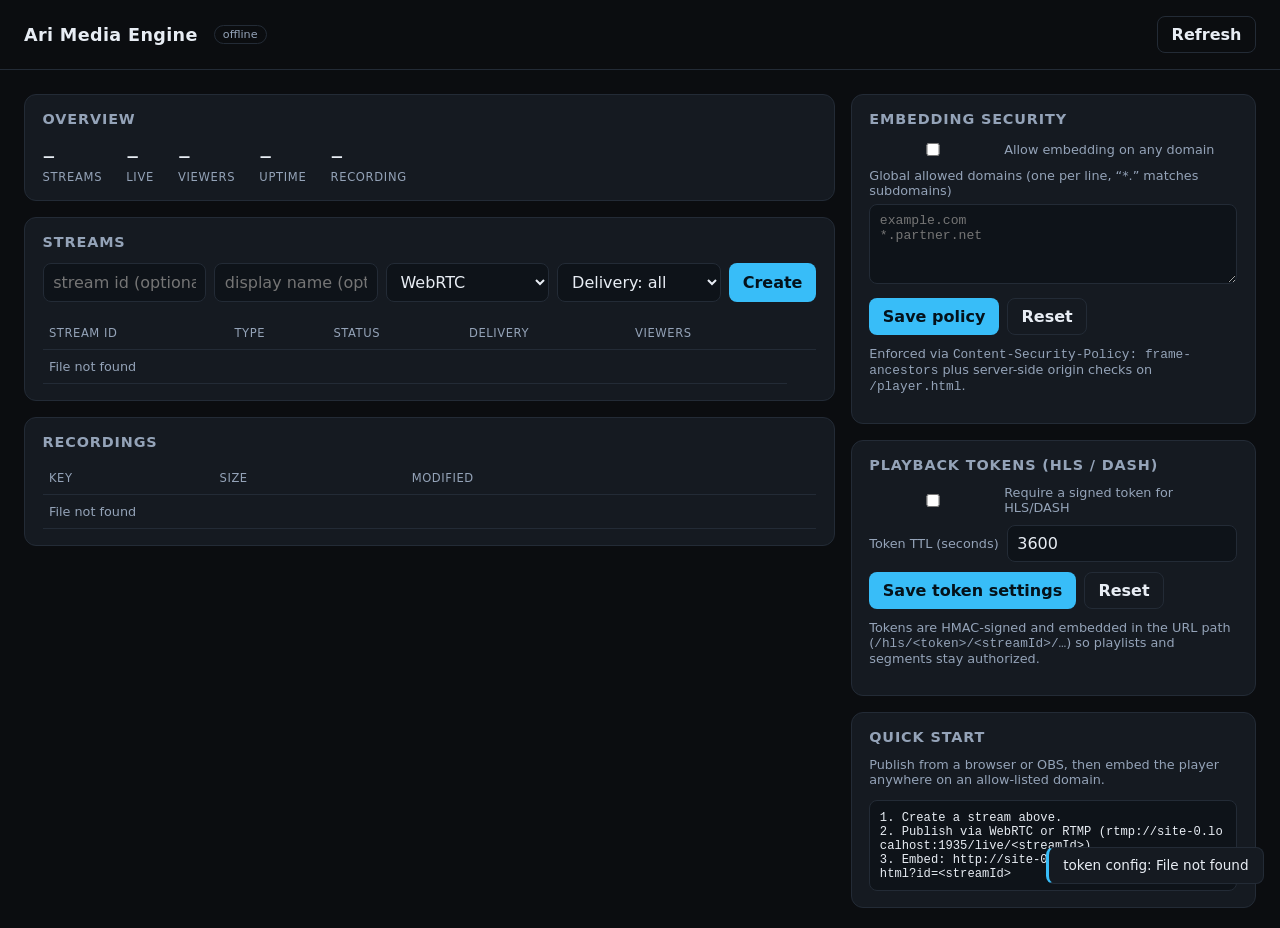
==== web/dashboard/index.html @ 3da6498e "Add stream recording with local and S3 storage internal/storage abstracts blob storage (local disk o" ====
<!doctype html>
<html lang="en">
<head>
  <meta charset="utf-8">
  <meta name="viewport" content="width=device-width, initial-scale=1">
  <title>Ari Media Engine · Console</title>
  <style>
    :root { --bg:#0b0d10; --panel:#151a21; --line:#232b36; --fg:#e8edf4; --muted:#94a3b8; --accent:#38bdf8; --ok:#22c55e; --warn:#f59e0b; --err:#ef4444; }
    * { box-sizing: border-box; }
    body { margin:0; font-family:system-ui,-apple-system,"Segoe UI",Roboto,sans-serif; background:var(--bg); color:var(--fg); }
    header { display:flex; align-items:center; gap:1rem; padding:1rem 1.5rem; border-bottom:1px solid var(--line); }
    header h1 { font-size:1.1rem; margin:0; letter-spacing:.02em; }
    header .badge { font-size:.7rem; color:var(--muted); border:1px solid var(--line); padding:.15rem .5rem; border-radius:999px; }
    main { display:grid; grid-template-columns: 2fr 1fr; gap:1rem; padding:1.5rem; }
    @media (max-width: 900px) { main { grid-template-columns: 1fr; } }
    .panel { background:var(--panel); border:1px solid var(--line); border-radius:.75rem; padding:1rem 1.1rem; }
    .panel h2 { font-size:.9rem; margin:0 0 .8rem; color:var(--muted); text-transform:uppercase; letter-spacing:.06em; }
    .stats { display:flex; gap:1.5rem; flex-wrap:wrap; }
    .stat .num { font-size:1.6rem; font-variant-numeric:tabular-nums; }
    .stat .label { font-size:.72rem; color:var(--muted); text-transform:uppercase; letter-spacing:.06em; }
    form { display:flex; gap:.5rem; flex-wrap:wrap; margin-bottom:1rem; }
    input, select, textarea { background:#0e1319; border:1px solid var(--line); color:var(--fg); border-radius:.5rem; padding:.5rem .6rem; font:inherit; }
    input, select { flex:1; min-width:120px; }
    textarea { width:100%; min-height:80px; resize:vertical; font-family:ui-monospace,SFMono-Regular,Menlo,monospace; font-size:.82rem; }
    button { background:var(--accent); color:#04121b; border:none; border-radius:.5rem; padding:.5rem .85rem; font:inherit; font-weight:600; cursor:pointer; }
    button.ghost { background:transparent; color:var(--fg); border:1px solid var(--line); }
    button.danger { background:transparent; color:var(--err); border:1px solid var(--err); }
    table { width:100%; border-collapse:collapse; font-size:.86rem; }
    th, td { text-align:left; padding:.55rem .4rem; border-bottom:1px solid var(--line); }
    th { color:var(--muted); font-weight:500; font-size:.72rem; text-transform:uppercase; letter-spacing:.05em; }
    .pill { display:inline-flex; align-items:center; gap:.35rem; font-size:.75rem; }
    .pill::before { content:""; width:.5rem; height:.5rem; border-radius:50%; background:var(--muted); }
    .pill.live::before { background:var(--ok); }
    .pill.ended::before { background:var(--muted); }
    .pill.created::before { background:var(--warn); }
    .row-actions { display:flex; gap:.4rem; flex-wrap:wrap; }
    .row-actions button { padding:.3rem .55rem; font-size:.78rem; }
    .snippet { margin-top:.5rem; background:#0e1319; border:1px solid var(--line); border-radius:.5rem; padding:.6rem; font-family:ui-monospace,Menlo,monospace; font-size:.76rem; white-space:pre-wrap; word-break:break-all; }
    .muted { color:var(--muted); font-size:.8rem; }
    .toast { position:fixed; bottom:1rem; right:1rem; background:var(--panel); border:1px solid var(--line); border-left:3px solid var(--accent); padding:.6rem .9rem; border-radius:.5rem; font-size:.85rem; opacity:0; transition:opacity .2s; }
    .toast.show { opacity:1; }
  </style>
</head>
<body>
  <header>
    <h1>Ari Media Engine</h1>
    <span class="badge" id="health">checking…</span>
    <span style="flex:1"></span>
    <button class="ghost" onclick="loadAll()">Refresh</button>
  </header>

  <main>
    <section style="display:flex; flex-direction:column; gap:1rem;">
      <div class="panel">
        <h2>Overview</h2>
        <div class="stats">
          <div class="stat"><div class="num" id="s-total">–</div><div class="label">Streams</div></div>
          <div class="stat"><div class="num" id="s-live">–</div><div class="label">Live</div></div>
          <div class="stat"><div class="num" id="s-viewers">–</div><div class="label">Viewers</div></div>
          <div class="stat"><div class="num" id="s-uptime">–</div><div class="label">Uptime</div></div>
          <div class="stat"><div class="num" id="s-recording">–</div><div class="label">Recording</div></div>
        </div>
      </div>

      <div class="panel">
        <h2>Streams</h2>
        <form id="create-form">
          <input id="c-id" placeholder="stream id (optional)" autocomplete="off">
          <input id="c-name" placeholder="display name (optional)" autocomplete="off">
          <select id="c-type">
            <option value="webrtc">WebRTC</option>
            <option value="rtmp">RTMP</option>
            <option value="srt">SRT</option>
            <option value="rtsp">RTSP</option>
          </select>
          <select id="c-delivery">
            <option value="all">Delivery: all</option>
            <option value="webrtc">Delivery: WebRTC only</option>
            <option value="hls">Delivery: HLS only</option>
            <option value="dash">Delivery: DASH only</option>
          </select>
          <button type="submit">Create</button>
        </form>
        <table>
          <thead>
            <tr><th>Stream ID</th><th>Type</th><th>Status</th><th>Delivery</th><th>Viewers</th><th></th></tr>
          </thead>
          <tbody id="stream-rows"><tr><td colspan="6" class="muted">Loading…</td></tr></tbody>
        </table>
      </div>

      <div class="panel">
        <h2>Recordings</h2>
        <table>
          <thead>
            <tr><th>Key</th><th>Size</th><th>Modified</th><th></th></tr>
          </thead>
          <tbody id="recording-rows"><tr><td colspan="4" class="muted">Loading…</td></tr></tbody>
        </table>
      </div>
    </section>

    <aside style="display:flex; flex-direction:column; gap:1rem;">
      <div class="panel">
        <h2>Embedding security</h2>
        <label class="muted" style="display:flex; align-items:center; gap:.5rem; margin-bottom:.6rem;">
          <input type="checkbox" id="allow-all" style="flex:0"> Allow embedding on any domain
        </label>
        <div class="muted" style="margin-bottom:.35rem;">Global allowed domains (one per line, “*.” matches subdomains)</div>
        <textarea id="domains" placeholder="example.com&#10;*.partner.net"></textarea>
        <div style="margin-top:.6rem; display:flex; gap:.5rem;">
          <button onclick="saveDomains()">Save policy</button>
          <button class="ghost" onclick="loadDomains()">Reset</button>
        </div>
        <p class="muted" style="margin-top:.7rem;">Enforced via <code>Content-Security-Policy: frame-ancestors</code> plus server-side origin checks on <code>/player.html</code>.</p>
      </div>

      <div class="panel">
        <h2>Playback tokens (HLS / DASH)</h2>
        <label class="muted" style="display:flex; align-items:center; gap:.5rem; margin-bottom:.6rem;">
          <input type="checkbox" id="token-enabled" style="flex:0"> Require a signed token for HLS/DASH
        </label>
        <div style="display:flex; gap:.5rem; align-items:center; margin-bottom:.6rem;">
          <span class="muted">Token TTL (seconds)</span>
          <input type="number" id="token-ttl" min="30" step="30" value="3600" style="flex:1">
        </div>
        <div style="display:flex; gap:.5rem;">
          <button onclick="saveTokenConfig()">Save token settings</button>
          <button class="ghost" onclick="loadTokenConfig()">Reset</button>
        </div>
        <p class="muted" style="margin-top:.7rem;">Tokens are HMAC-signed and embedded in the URL path
          (<code>/hls/&lt;token&gt;/&lt;streamId&gt;/…</code>) so playlists and segments stay authorized.</p>
      </div>

      <div class="panel">
        <h2>Quick start</h2>
        <p class="muted">Publish from a browser or OBS, then embed the player anywhere on an allow-listed domain.</p>
        <div class="snippet" id="quickstart">Loading…</div>
      </div>
    </aside>
  </main>

  <div class="toast" id="toast"></div>

  <script>
    const $ = (id) => document.getElementById(id);
    let base = location.origin;

    function toast(msg) {
      const t = $("toast");
      t.textContent = msg;
      t.classList.add("show");
      setTimeout(() => t.classList.remove("show"), 2200);
    }

    async function api(path, opts) {
      const res = await fetch(path, Object.assign({ headers: { "Content-Type": "application/json" } }, opts));
      if (res.status === 204) return null;
      const text = await res.text();
      let body = null;
      try { body = text ? JSON.parse(text) : null; } catch (e) { body = text; }
      if (!res.ok) throw new Error((body && body.message) || res.statusText);
      return body;
    }

    function fmtUptime(sec) {
      sec = Math.max(0, sec | 0);
      const h = Math.floor(sec / 3600), m = Math.floor((sec % 3600) / 60), s = sec % 60;
      return (h ? h + "h " : "") + (m ? m + "m " : "") + s + "s";
    }

    async function loadHealth() {
      try {
        const h = await api("/healthz");
        $("health").textContent = h.status === "ok" ? "online" : "unknown";
      } catch (e) { $("health").textContent = "offline"; }
    }

    async function loadStats() {
      try {
        const s = await api("/api/v1/stats");
        $("s-total").textContent = s.streamsTotal;
        $("s-live").textContent = s.streamsLive;
        $("s-viewers").textContent = s.viewers;
        $("s-uptime").textContent = fmtUptime(s.uptimeSeconds);
        $("s-recording").textContent = s.recording || 0;
      } catch (e) { toast("stats: " + e.message); }
    }

    async function loadStreams() {
      const tbody = $("stream-rows");
      try {
        const data = await api("/api/v1/streams");
        if (!data.streams.length) { tbody.innerHTML = '<tr><td colspan="6" class="muted">No streams yet.</td></tr>'; return; }
        tbody.innerHTML = "";
        for (const s of data.streams) {
          const tr = document.createElement("tr");
          tr.innerHTML =
            '<td><code>' + escapeHtml(s.streamId) + '</code></td>' +
            '<td>' + escapeHtml(s.type) + '</td>' +
            '<td><span class="pill ' + s.status + '">' + s.status + '</span></td>' +
            '<td>' + deliverySelect(s.id, s.delivery || "all") + '</td>' +
            '<td>' + (s.viewerCount || 0) + '</td>' +
            '<td><div class="row-actions">' +
              '<button class="ghost" data-open="' + escapeHtml(s.streamId) + '">Player</button>' +
              '<button class="ghost" data-token="' + escapeHtml(s.id) + '">Token</button>' +
              '<button class="ghost" data-embed="' + escapeHtml(s.streamId) + '">Embed</button>' +
              '<button class="danger" data-del="' + escapeHtml(s.id) + '">Delete</button>' +
            '</div></td>';
          tbody.appendChild(tr);
        }
        tbody.querySelectorAll("[data-open]").forEach(b => b.onclick = () => openPlayer(b.dataset.open));
        tbody.querySelectorAll("[data-token]").forEach(b => b.onclick = () => showToken(b.dataset.token));
        tbody.querySelectorAll("[data-embed]").forEach(b => b.onclick = () => showEmbed(b.dataset.embed));
        tbody.querySelectorAll("[data-del]").forEach(b => b.onclick = () => deleteStream(b.dataset.del));
        tbody.querySelectorAll("[data-delivery]").forEach(sel => sel.onchange = () => setDelivery(sel.dataset.delivery, sel.value));
      } catch (e) { tbody.innerHTML = '<tr><td colspan="5" class="muted">' + escapeHtml(e.message) + '</td></tr>'; }
    }

    function openPlayer(streamId) {
      window.open("/player.html?id=" + encodeURIComponent(streamId), "_blank");
    }

    function embedCode(streamId) {
      return '<iframe src="' + base + '/player.html?id=' + streamId +
        '" width="960" height="540" frameborder="0" allow="autoplay"></iframe>';
    }

    function showEmbed(streamId) {
      $("quickstart").textContent = embedCode(streamId);
      navigator.clipboard && navigator.clipboard.writeText(embedCode(streamId)).then(
        () => toast("Embed code copied"),
        () => toast("Embed code ready below")
      );
    }

    async function createStream(ev) {
      ev.preventDefault();
      try {
        const body = { streamId: $("c-id").value.trim(), name: $("c-name").value.trim(), type: $("c-type").value, delivery: $("c-delivery").value };
        await api("/api/v1/streams", { method: "POST", body: JSON.stringify(body) });
        $("c-id").value = ""; $("c-name").value = "";
        toast("Stream created");
        loadAll();
      } catch (e) { toast("create: " + e.message); }
    }

    async function deleteStream(id) {
      if (!confirm("Delete this stream?")) return;
      try { await api("/api/v1/streams/" + encodeURIComponent(id), { method: "DELETE" }); toast("Deleted"); loadAll(); }
      catch (e) { toast("delete: " + e.message); }
    }

    async function loadDomains() {
      try {
        const d = await api("/api/v1/security/domains");
        $("allow-all").checked = !!d.allowAll;
        $("domains").value = (d.allowedDomains || []).join("\n");
      } catch (e) { toast("security: " + e.message); }
    }

    async function saveDomains() {
      try {
        const list = $("domains").value.split("\n").map(s => s.trim()).filter(Boolean);
        await api("/api/v1/security/domains", {
          method: "PUT",
          body: JSON.stringify({ allowedDomains: list, allowAll: $("allow-all").checked })
        });
        toast("Policy saved");
        loadDomains();
      } catch (e) { toast("save: " + e.message); }
    }

    function escapeHtml(s) {
      return String(s).replace(/[&<>"']/g, c => ({ "&": "&amp;", "<": "&lt;", ">": "&gt;", '"': "&quot;", "'": "&#39;" }[c]));
    }

    function deliverySelect(id, mode) {
      const opts = ["all", "webrtc", "hls", "dash"];
      let html = '<select data-delivery="' + escapeHtml(id) + '" style="flex:0; min-width:96px">';
      for (const o of opts) {
        html += '<option value="' + o + '"' + (o === mode ? " selected" : "") + '>' + o + '</option>';
      }
      return html + "</select>";
    }

    async function setDelivery(id, mode) {
      try {
        await api("/api/v1/streams/" + encodeURIComponent(id) + "/delivery", {
          method: "PUT", body: JSON.stringify({ delivery: mode })
        });
        toast("Delivery set to " + mode);
      } catch (e) { toast("delivery: " + e.message); }
    }

    async function showToken(id) {
      try {
        const d = await api("/api/v1/streams/" + encodeURIComponent(id) + "/token", { method: "POST" });
        const lines = ["stream: " + d.streamId + "   delivery: " + d.delivery];
        if (d.tokenEnabled) { lines.push("token: " + d.token); } else { lines.push("tokenization is off"); }
        if (d.hlsUrl) { lines.push("HLS:  " + base + d.hlsUrl); }
        if (d.dashUrl) { lines.push("DASH: " + base + d.dashUrl); }
        $("quickstart").textContent = lines.join("\n");
        toast("Tokenized URL ready below");
      } catch (e) { toast("token: " + e.message); }
    }

    async function loadTokenConfig() {
      try {
        const t = await api("/api/v1/security/token");
        $("token-enabled").checked = !!t.enabled;
        if (t.ttlSeconds) { $("token-ttl").value = t.ttlSeconds; }
      } catch (e) { toast("token config: " + e.message); }
    }

    async function saveTokenConfig() {
      try {
        await api("/api/v1/security/token", {
          method: "PUT",
          body: JSON.stringify({
            enabled: $("token-enabled").checked,
            ttlSeconds: parseInt($("token-ttl").value, 10) || 3600
          })
        });
        toast("Token settings saved");
        loadTokenConfig();
      } catch (e) { toast("save token: " + e.message); }
    }

    function fmtBytes(n) {
      n = n || 0;
      const u = ["B", "KB", "MB", "GB"];
      let i = 0;
      while (n >= 1024 && i < u.length - 1) { n /= 1024; i++; }
      return n.toFixed(i === 0 ? 0 : 1) + " " + u[i];
    }

    async function loadRecordings() {
      const tbody = $("recording-rows");
      try {
        const data = await api("/api/v1/recordings");
        if (!data.enabled) { tbody.innerHTML = '<tr><td colspan="4" class="muted">Recording storage disabled.</td></tr>'; return; }
        if (!data.recordings.length) { tbody.innerHTML = '<tr><td colspan="4" class="muted">No recordings yet.</td></tr>'; return; }
        tbody.innerHTML = "";
        for (const r of data.recordings) {
          const tr = document.createElement("tr");
          const link = r.url ? '<a href="' + escapeHtml(r.url) + '" target="_blank" rel="noopener">open</a>' : "";
          tr.innerHTML =
            '<td><code>' + escapeHtml(r.key) + '</code></td>' +
            '<td>' + fmtBytes(r.size) + '</td>' +
            '<td>' + escapeHtml((r.modifiedAt || "").replace("T", " ").slice(0, 19)) + '</td>' +
            '<td><div class="row-actions">' + link +
              '<button class="danger" data-delrec="' + escapeHtml(r.key) + '">Delete</button></div></td>';
          tbody.appendChild(tr);
        }
        tbody.querySelectorAll("[data-delrec]").forEach(b => b.onclick = () => deleteRecording(b.dataset.delrec));
      } catch (e) {
        tbody.innerHTML = '<tr><td colspan="4" class="muted">' + escapeHtml(e.message) + '</td></tr>';
      }
    }

    async function deleteRecording(key) {
      if (!confirm("Delete recording " + key + "?")) return;
      try {
        await api("/api/v1/recordings/" + key.split("/").map(encodeURIComponent).join("/"), { method: "DELETE" });
        toast("Recording deleted");
        loadRecordings();
      } catch (e) { toast("delete: " + e.message); }
    }

    function loadAll() { loadHealth(); loadStats(); loadStreams(); loadRecordings(); loadDomains(); loadTokenConfig(); }

    $("create-form").addEventListener("submit", createStream);
    $("quickstart").textContent =
      '1. Create a stream above.\n' +
      '2. Publish via WebRTC or RTMP (rtmp://' + location.hostname + ':1935/live/<streamId>).\n' +
      '3. Embed: ' + base + '/player.html?id=<streamId>';

    loadAll();
    setInterval(() => { loadStats(); loadStreams(); }, 5000);
  </script>
</body>
</html>
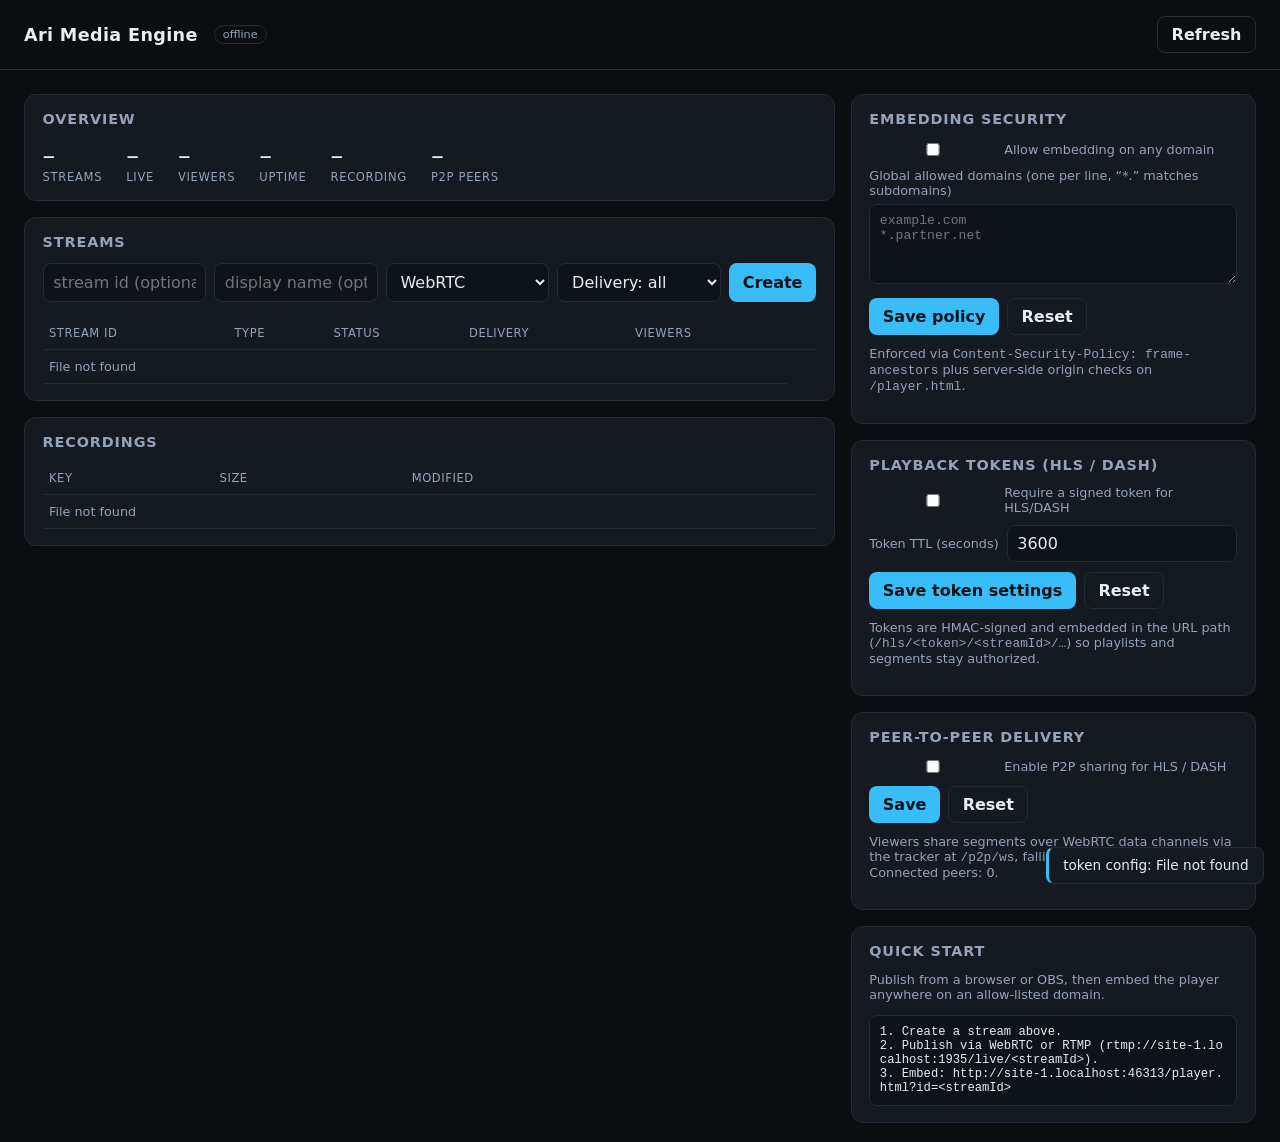
==== commit 12f7b766: "Add peer-assisted (P2P) delivery for HLS and DASH internal/p2p is a tracker that groups viewers of a" ====
--- a/web/dashboard/index.html
+++ b/web/dashboard/index.html
@@ -59,6 +59,7 @@
           <div class="stat"><div class="num" id="s-viewers">–</div><div class="label">Viewers</div></div>
           <div class="stat"><div class="num" id="s-uptime">–</div><div class="label">Uptime</div></div>
           <div class="stat"><div class="num" id="s-recording">–</div><div class="label">Recording</div></div>
+          <div class="stat"><div class="num" id="s-p2ppeers">–</div><div class="label">P2P peers</div></div>
         </div>
       </div>
 
@@ -133,6 +134,20 @@
       </div>
 
       <div class="panel">
+        <h2>Peer-to-peer delivery</h2>
+        <label class="muted" style="display:flex; align-items:center; gap:.5rem; margin-bottom:.6rem;">
+          <input type="checkbox" id="p2p-enabled" style="flex:0"> Enable P2P sharing for HLS / DASH
+        </label>
+        <div style="display:flex; gap:.5rem;">
+          <button onclick="saveP2P()">Save</button>
+          <button class="ghost" onclick="loadP2P()">Reset</button>
+        </div>
+        <p class="muted" style="margin-top:.7rem;">Viewers share segments over WebRTC data channels via the
+          tracker at <code>/p2p/ws</code>, falling back to the origin. Connected peers:
+          <span id="p2p-count">0</span>.</p>
+      </div>
+
+      <div class="panel">
         <h2>Quick start</h2>
         <p class="muted">Publish from a browser or OBS, then embed the player anywhere on an allow-listed domain.</p>
         <div class="snippet" id="quickstart">Loading…</div>
@@ -184,6 +199,7 @@
         $("s-viewers").textContent = s.viewers;
         $("s-uptime").textContent = fmtUptime(s.uptimeSeconds);
         $("s-recording").textContent = s.recording || 0;
+        $("s-p2ppeers").textContent = s.p2pPeers || 0;
       } catch (e) { toast("stats: " + e.message); }
     }
 
@@ -368,7 +384,23 @@
       } catch (e) { toast("delete: " + e.message); }
     }
 
-    function loadAll() { loadHealth(); loadStats(); loadStreams(); loadRecordings(); loadDomains(); loadTokenConfig(); }
+    async function loadP2P() {
+      try {
+        const p = await api("/api/v1/p2p");
+        $("p2p-enabled").checked = !!p.enabled;
+        $("p2p-count").textContent = p.peers || 0;
+      } catch (e) { toast("p2p: " + e.message); }
+    }
+
+    async function saveP2P() {
+      try {
+        await api("/api/v1/p2p", { method: "PUT", body: JSON.stringify({ enabled: $("p2p-enabled").checked }) });
+        toast("P2P settings saved");
+        loadP2P();
+      } catch (e) { toast("p2p: " + e.message); }
+    }
+
+    function loadAll() { loadHealth(); loadStats(); loadStreams(); loadRecordings(); loadDomains(); loadTokenConfig(); loadP2P(); }
 
     $("create-form").addEventListener("submit", createStream);
     $("quickstart").textContent =
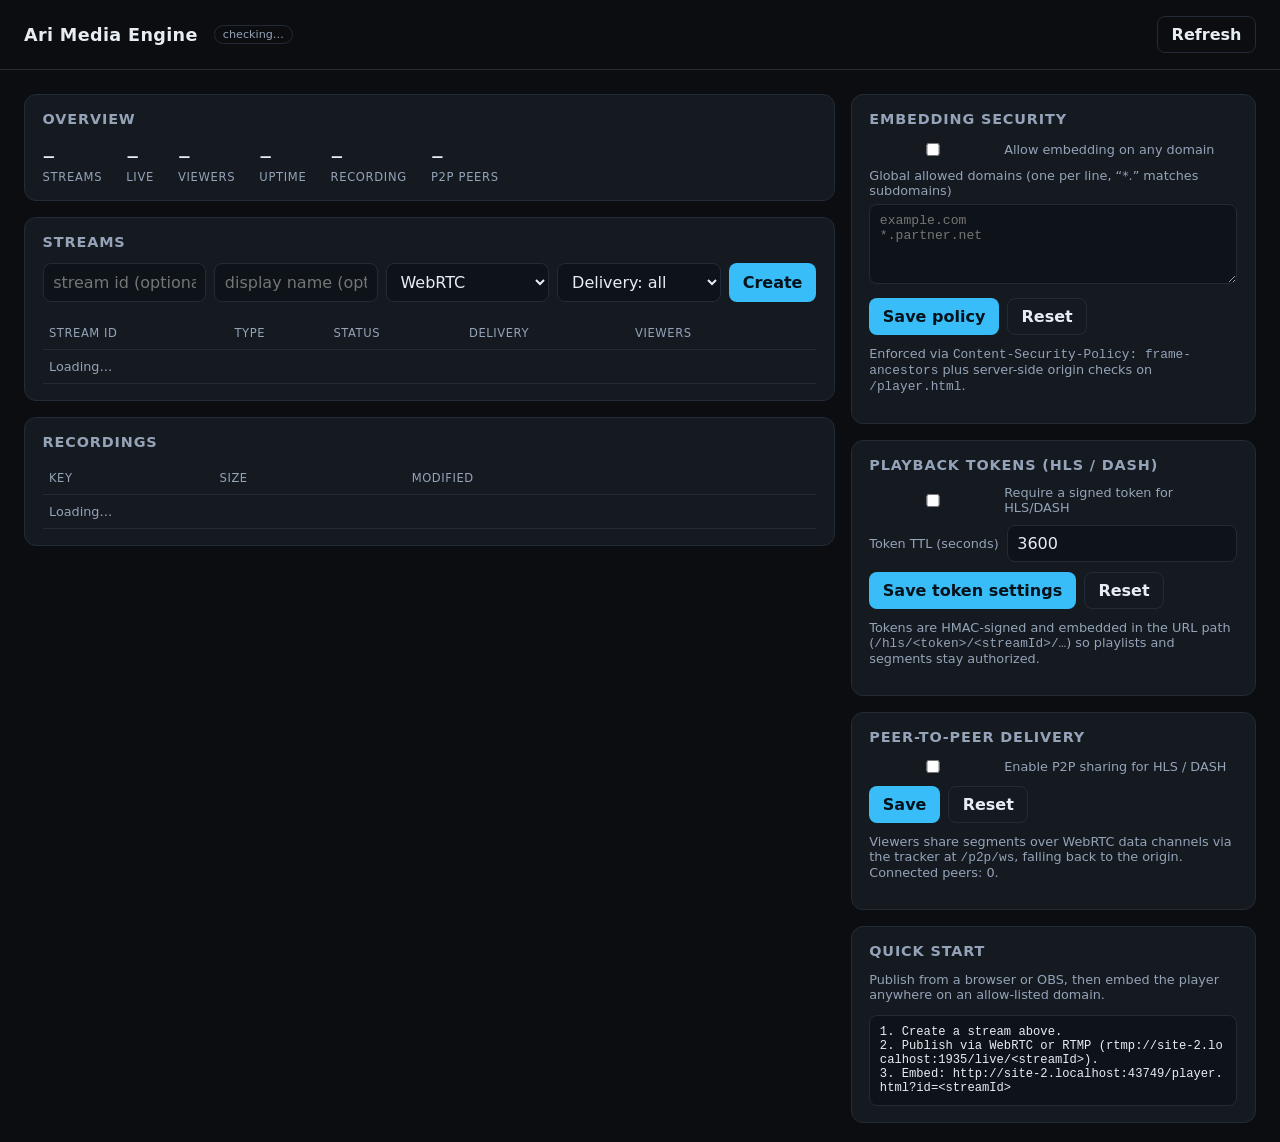
==== commit b68dc78c: "Add dashboard login and one-command deploy scripts Dashboard auth: auth.username/password plus a ses" ====
--- a/web/dashboard/index.html
+++ b/web/dashboard/index.html
@@ -47,6 +47,7 @@
     <span class="badge" id="health">checking…</span>
     <span style="flex:1"></span>
     <button class="ghost" onclick="loadAll()">Refresh</button>
+    <button class="ghost" id="logout-btn" onclick="logout()" hidden>Sign out</button>
   </header>
 
   <main>
@@ -169,13 +170,33 @@
     }
 
     async function api(path, opts) {
-      const res = await fetch(path, Object.assign({ headers: { "Content-Type": "application/json" } }, opts));
+      const res = await fetch(path, Object.assign({ headers: { "Content-Type": "application/json" }, credentials: "same-origin" }, opts));
+      if (res.status === 401) { location.href = "/login.html"; throw new Error("authentication required"); }
       if (res.status === 204) return null;
       const text = await res.text();
       let body = null;
       try { body = text ? JSON.parse(text) : null; } catch (e) { body = text; }
       if (!res.ok) throw new Error((body && body.message) || res.statusText);
       return body;
+    }
+
+    async function ensureAuth() {
+      try {
+        const s = await api("/api/v1/session");
+        if (s.authRequired) {
+          const btn = document.getElementById("logout-btn");
+          if (btn) { btn.hidden = false; }
+          if (!s.authenticated) { location.href = "/login.html"; return false; }
+        }
+        return true;
+      } catch (e) {
+        return false;
+      }
+    }
+
+    async function logout() {
+      try { await api("/api/v1/logout", { method: "POST" }); } catch (e) { /* ignore */ }
+      location.href = "/login.html";
     }
 
     function fmtUptime(sec) {
@@ -408,8 +429,11 @@
       '2. Publish via WebRTC or RTMP (rtmp://' + location.hostname + ':1935/live/<streamId>).\n' +
       '3. Embed: ' + base + '/player.html?id=<streamId>';
 
-    loadAll();
-    setInterval(() => { loadStats(); loadStreams(); }, 5000);
+    ensureAuth().then((ok) => {
+      if (!ok) return;
+      loadAll();
+      setInterval(() => { loadStats(); loadStreams(); }, 5000);
+    });
   </script>
 </body>
 </html>
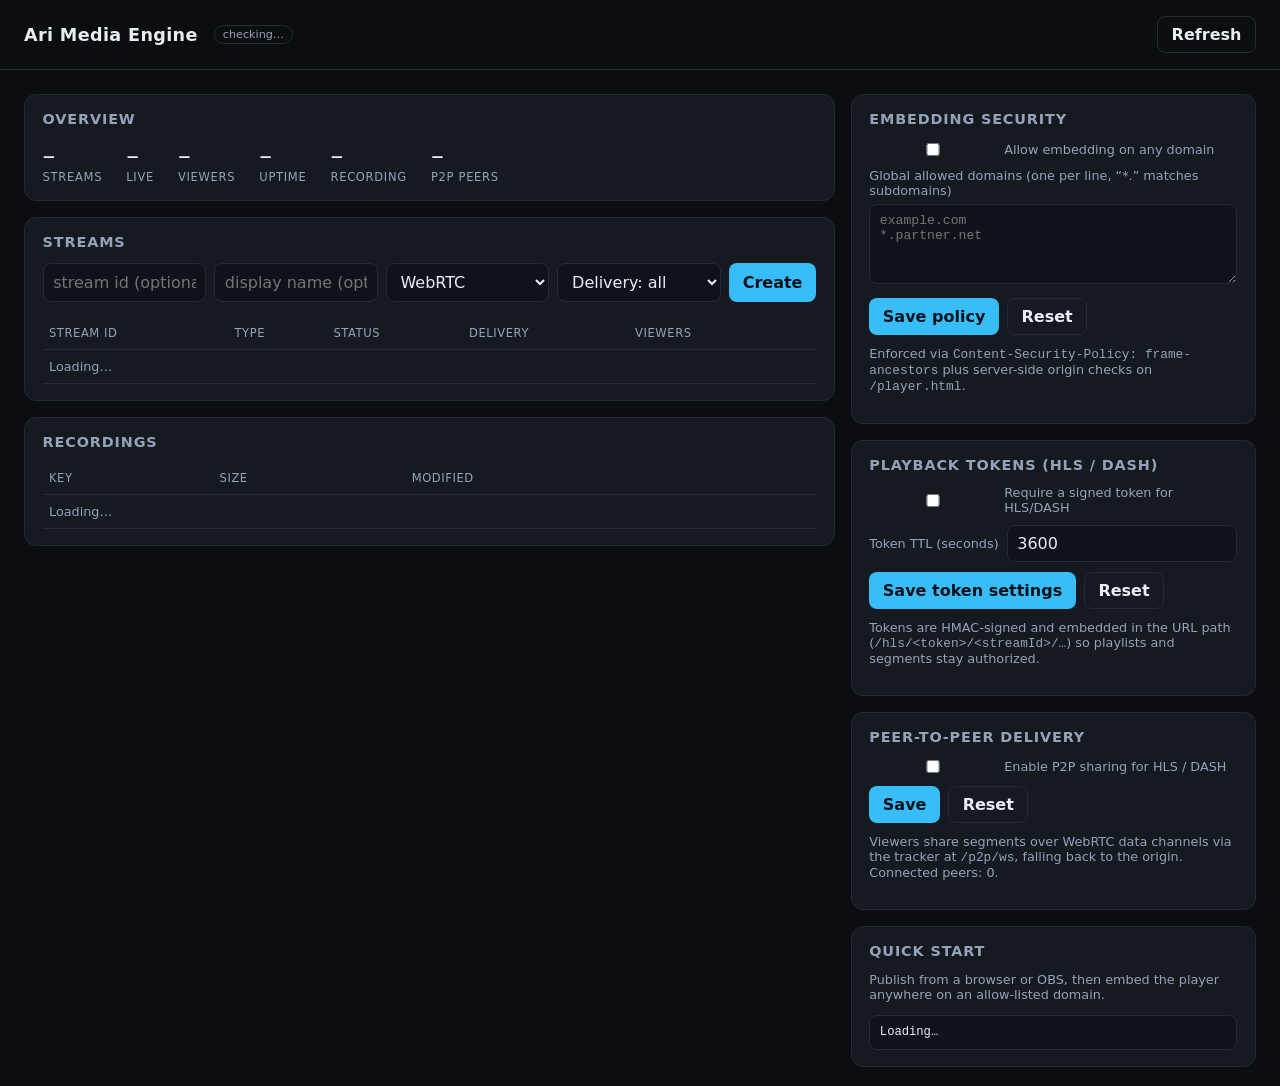
==== commit 8c9e2351: "Externalize dashboard scripts to satisfy the CSP The dashboard and login pages used inline <script>," ====
--- a/web/dashboard/index.html
+++ b/web/dashboard/index.html
@@ -158,282 +158,6 @@
 
   <div class="toast" id="toast"></div>
 
-  <script>
-    const $ = (id) => document.getElementById(id);
-    let base = location.origin;
-
-    function toast(msg) {
-      const t = $("toast");
-      t.textContent = msg;
-      t.classList.add("show");
-      setTimeout(() => t.classList.remove("show"), 2200);
-    }
-
-    async function api(path, opts) {
-      const res = await fetch(path, Object.assign({ headers: { "Content-Type": "application/json" }, credentials: "same-origin" }, opts));
-      if (res.status === 401) { location.href = "/login.html"; throw new Error("authentication required"); }
-      if (res.status === 204) return null;
-      const text = await res.text();
-      let body = null;
-      try { body = text ? JSON.parse(text) : null; } catch (e) { body = text; }
-      if (!res.ok) throw new Error((body && body.message) || res.statusText);
-      return body;
-    }
-
-    async function ensureAuth() {
-      try {
-        const s = await api("/api/v1/session");
-        if (s.authRequired) {
-          const btn = document.getElementById("logout-btn");
-          if (btn) { btn.hidden = false; }
-          if (!s.authenticated) { location.href = "/login.html"; return false; }
-        }
-        return true;
-      } catch (e) {
-        return false;
-      }
-    }
-
-    async function logout() {
-      try { await api("/api/v1/logout", { method: "POST" }); } catch (e) { /* ignore */ }
-      location.href = "/login.html";
-    }
-
-    function fmtUptime(sec) {
-      sec = Math.max(0, sec | 0);
-      const h = Math.floor(sec / 3600), m = Math.floor((sec % 3600) / 60), s = sec % 60;
-      return (h ? h + "h " : "") + (m ? m + "m " : "") + s + "s";
-    }
-
-    async function loadHealth() {
-      try {
-        const h = await api("/healthz");
-        $("health").textContent = h.status === "ok" ? "online" : "unknown";
-      } catch (e) { $("health").textContent = "offline"; }
-    }
-
-    async function loadStats() {
-      try {
-        const s = await api("/api/v1/stats");
-        $("s-total").textContent = s.streamsTotal;
-        $("s-live").textContent = s.streamsLive;
-        $("s-viewers").textContent = s.viewers;
-        $("s-uptime").textContent = fmtUptime(s.uptimeSeconds);
-        $("s-recording").textContent = s.recording || 0;
-        $("s-p2ppeers").textContent = s.p2pPeers || 0;
-      } catch (e) { toast("stats: " + e.message); }
-    }
-
-    async function loadStreams() {
-      const tbody = $("stream-rows");
-      try {
-        const data = await api("/api/v1/streams");
-        if (!data.streams.length) { tbody.innerHTML = '<tr><td colspan="6" class="muted">No streams yet.</td></tr>'; return; }
-        tbody.innerHTML = "";
-        for (const s of data.streams) {
-          const tr = document.createElement("tr");
-          tr.innerHTML =
-            '<td><code>' + escapeHtml(s.streamId) + '</code></td>' +
-            '<td>' + escapeHtml(s.type) + '</td>' +
-            '<td><span class="pill ' + s.status + '">' + s.status + '</span></td>' +
-            '<td>' + deliverySelect(s.id, s.delivery || "all") + '</td>' +
-            '<td>' + (s.viewerCount || 0) + '</td>' +
-            '<td><div class="row-actions">' +
-              '<button class="ghost" data-open="' + escapeHtml(s.streamId) + '">Player</button>' +
-              '<button class="ghost" data-token="' + escapeHtml(s.id) + '">Token</button>' +
-              '<button class="ghost" data-embed="' + escapeHtml(s.streamId) + '">Embed</button>' +
-              '<button class="danger" data-del="' + escapeHtml(s.id) + '">Delete</button>' +
-            '</div></td>';
-          tbody.appendChild(tr);
-        }
-        tbody.querySelectorAll("[data-open]").forEach(b => b.onclick = () => openPlayer(b.dataset.open));
-        tbody.querySelectorAll("[data-token]").forEach(b => b.onclick = () => showToken(b.dataset.token));
-        tbody.querySelectorAll("[data-embed]").forEach(b => b.onclick = () => showEmbed(b.dataset.embed));
-        tbody.querySelectorAll("[data-del]").forEach(b => b.onclick = () => deleteStream(b.dataset.del));
-        tbody.querySelectorAll("[data-delivery]").forEach(sel => sel.onchange = () => setDelivery(sel.dataset.delivery, sel.value));
-      } catch (e) { tbody.innerHTML = '<tr><td colspan="5" class="muted">' + escapeHtml(e.message) + '</td></tr>'; }
-    }
-
-    function openPlayer(streamId) {
-      window.open("/player.html?id=" + encodeURIComponent(streamId), "_blank");
-    }
-
-    function embedCode(streamId) {
-      return '<iframe src="' + base + '/player.html?id=' + streamId +
-        '" width="960" height="540" frameborder="0" allow="autoplay"></iframe>';
-    }
-
-    function showEmbed(streamId) {
-      $("quickstart").textContent = embedCode(streamId);
-      navigator.clipboard && navigator.clipboard.writeText(embedCode(streamId)).then(
-        () => toast("Embed code copied"),
-        () => toast("Embed code ready below")
-      );
-    }
-
-    async function createStream(ev) {
-      ev.preventDefault();
-      try {
-        const body = { streamId: $("c-id").value.trim(), name: $("c-name").value.trim(), type: $("c-type").value, delivery: $("c-delivery").value };
-        await api("/api/v1/streams", { method: "POST", body: JSON.stringify(body) });
-        $("c-id").value = ""; $("c-name").value = "";
-        toast("Stream created");
-        loadAll();
-      } catch (e) { toast("create: " + e.message); }
-    }
-
-    async function deleteStream(id) {
-      if (!confirm("Delete this stream?")) return;
-      try { await api("/api/v1/streams/" + encodeURIComponent(id), { method: "DELETE" }); toast("Deleted"); loadAll(); }
-      catch (e) { toast("delete: " + e.message); }
-    }
-
-    async function loadDomains() {
-      try {
-        const d = await api("/api/v1/security/domains");
-        $("allow-all").checked = !!d.allowAll;
-        $("domains").value = (d.allowedDomains || []).join("\n");
-      } catch (e) { toast("security: " + e.message); }
-    }
-
-    async function saveDomains() {
-      try {
-        const list = $("domains").value.split("\n").map(s => s.trim()).filter(Boolean);
-        await api("/api/v1/security/domains", {
-          method: "PUT",
-          body: JSON.stringify({ allowedDomains: list, allowAll: $("allow-all").checked })
-        });
-        toast("Policy saved");
-        loadDomains();
-      } catch (e) { toast("save: " + e.message); }
-    }
-
-    function escapeHtml(s) {
-      return String(s).replace(/[&<>"']/g, c => ({ "&": "&amp;", "<": "&lt;", ">": "&gt;", '"': "&quot;", "'": "&#39;" }[c]));
-    }
-
-    function deliverySelect(id, mode) {
-      const opts = ["all", "webrtc", "hls", "dash"];
-      let html = '<select data-delivery="' + escapeHtml(id) + '" style="flex:0; min-width:96px">';
-      for (const o of opts) {
-        html += '<option value="' + o + '"' + (o === mode ? " selected" : "") + '>' + o + '</option>';
-      }
-      return html + "</select>";
-    }
-
-    async function setDelivery(id, mode) {
-      try {
-        await api("/api/v1/streams/" + encodeURIComponent(id) + "/delivery", {
-          method: "PUT", body: JSON.stringify({ delivery: mode })
-        });
-        toast("Delivery set to " + mode);
-      } catch (e) { toast("delivery: " + e.message); }
-    }
-
-    async function showToken(id) {
-      try {
-        const d = await api("/api/v1/streams/" + encodeURIComponent(id) + "/token", { method: "POST" });
-        const lines = ["stream: " + d.streamId + "   delivery: " + d.delivery];
-        if (d.tokenEnabled) { lines.push("token: " + d.token); } else { lines.push("tokenization is off"); }
-        if (d.hlsUrl) { lines.push("HLS:  " + base + d.hlsUrl); }
-        if (d.dashUrl) { lines.push("DASH: " + base + d.dashUrl); }
-        $("quickstart").textContent = lines.join("\n");
-        toast("Tokenized URL ready below");
-      } catch (e) { toast("token: " + e.message); }
-    }
-
-    async function loadTokenConfig() {
-      try {
-        const t = await api("/api/v1/security/token");
-        $("token-enabled").checked = !!t.enabled;
-        if (t.ttlSeconds) { $("token-ttl").value = t.ttlSeconds; }
-      } catch (e) { toast("token config: " + e.message); }
-    }
-
-    async function saveTokenConfig() {
-      try {
-        await api("/api/v1/security/token", {
-          method: "PUT",
-          body: JSON.stringify({
-            enabled: $("token-enabled").checked,
-            ttlSeconds: parseInt($("token-ttl").value, 10) || 3600
-          })
-        });
-        toast("Token settings saved");
-        loadTokenConfig();
-      } catch (e) { toast("save token: " + e.message); }
-    }
-
-    function fmtBytes(n) {
-      n = n || 0;
-      const u = ["B", "KB", "MB", "GB"];
-      let i = 0;
-      while (n >= 1024 && i < u.length - 1) { n /= 1024; i++; }
-      return n.toFixed(i === 0 ? 0 : 1) + " " + u[i];
-    }
-
-    async function loadRecordings() {
-      const tbody = $("recording-rows");
-      try {
-        const data = await api("/api/v1/recordings");
-        if (!data.enabled) { tbody.innerHTML = '<tr><td colspan="4" class="muted">Recording storage disabled.</td></tr>'; return; }
-        if (!data.recordings.length) { tbody.innerHTML = '<tr><td colspan="4" class="muted">No recordings yet.</td></tr>'; return; }
-        tbody.innerHTML = "";
-        for (const r of data.recordings) {
-          const tr = document.createElement("tr");
-          const link = r.url ? '<a href="' + escapeHtml(r.url) + '" target="_blank" rel="noopener">open</a>' : "";
-          tr.innerHTML =
-            '<td><code>' + escapeHtml(r.key) + '</code></td>' +
-            '<td>' + fmtBytes(r.size) + '</td>' +
-            '<td>' + escapeHtml((r.modifiedAt || "").replace("T", " ").slice(0, 19)) + '</td>' +
-            '<td><div class="row-actions">' + link +
-              '<button class="danger" data-delrec="' + escapeHtml(r.key) + '">Delete</button></div></td>';
-          tbody.appendChild(tr);
-        }
-        tbody.querySelectorAll("[data-delrec]").forEach(b => b.onclick = () => deleteRecording(b.dataset.delrec));
-      } catch (e) {
-        tbody.innerHTML = '<tr><td colspan="4" class="muted">' + escapeHtml(e.message) + '</td></tr>';
-      }
-    }
-
-    async function deleteRecording(key) {
-      if (!confirm("Delete recording " + key + "?")) return;
-      try {
-        await api("/api/v1/recordings/" + key.split("/").map(encodeURIComponent).join("/"), { method: "DELETE" });
-        toast("Recording deleted");
-        loadRecordings();
-      } catch (e) { toast("delete: " + e.message); }
-    }
-
-    async function loadP2P() {
-      try {
-        const p = await api("/api/v1/p2p");
-        $("p2p-enabled").checked = !!p.enabled;
-        $("p2p-count").textContent = p.peers || 0;
-      } catch (e) { toast("p2p: " + e.message); }
-    }
-
-    async function saveP2P() {
-      try {
-        await api("/api/v1/p2p", { method: "PUT", body: JSON.stringify({ enabled: $("p2p-enabled").checked }) });
-        toast("P2P settings saved");
-        loadP2P();
-      } catch (e) { toast("p2p: " + e.message); }
-    }
-
-    function loadAll() { loadHealth(); loadStats(); loadStreams(); loadRecordings(); loadDomains(); loadTokenConfig(); loadP2P(); }
-
-    $("create-form").addEventListener("submit", createStream);
-    $("quickstart").textContent =
-      '1. Create a stream above.\n' +
-      '2. Publish via WebRTC or RTMP (rtmp://' + location.hostname + ':1935/live/<streamId>).\n' +
-      '3. Embed: ' + base + '/player.html?id=<streamId>';
-
-    ensureAuth().then((ok) => {
-      if (!ok) return;
-      loadAll();
-      setInterval(() => { loadStats(); loadStreams(); }, 5000);
-    });
-  </script>
+<script src="/dashboard.js"></script>
 </body>
-</html>
+</html>
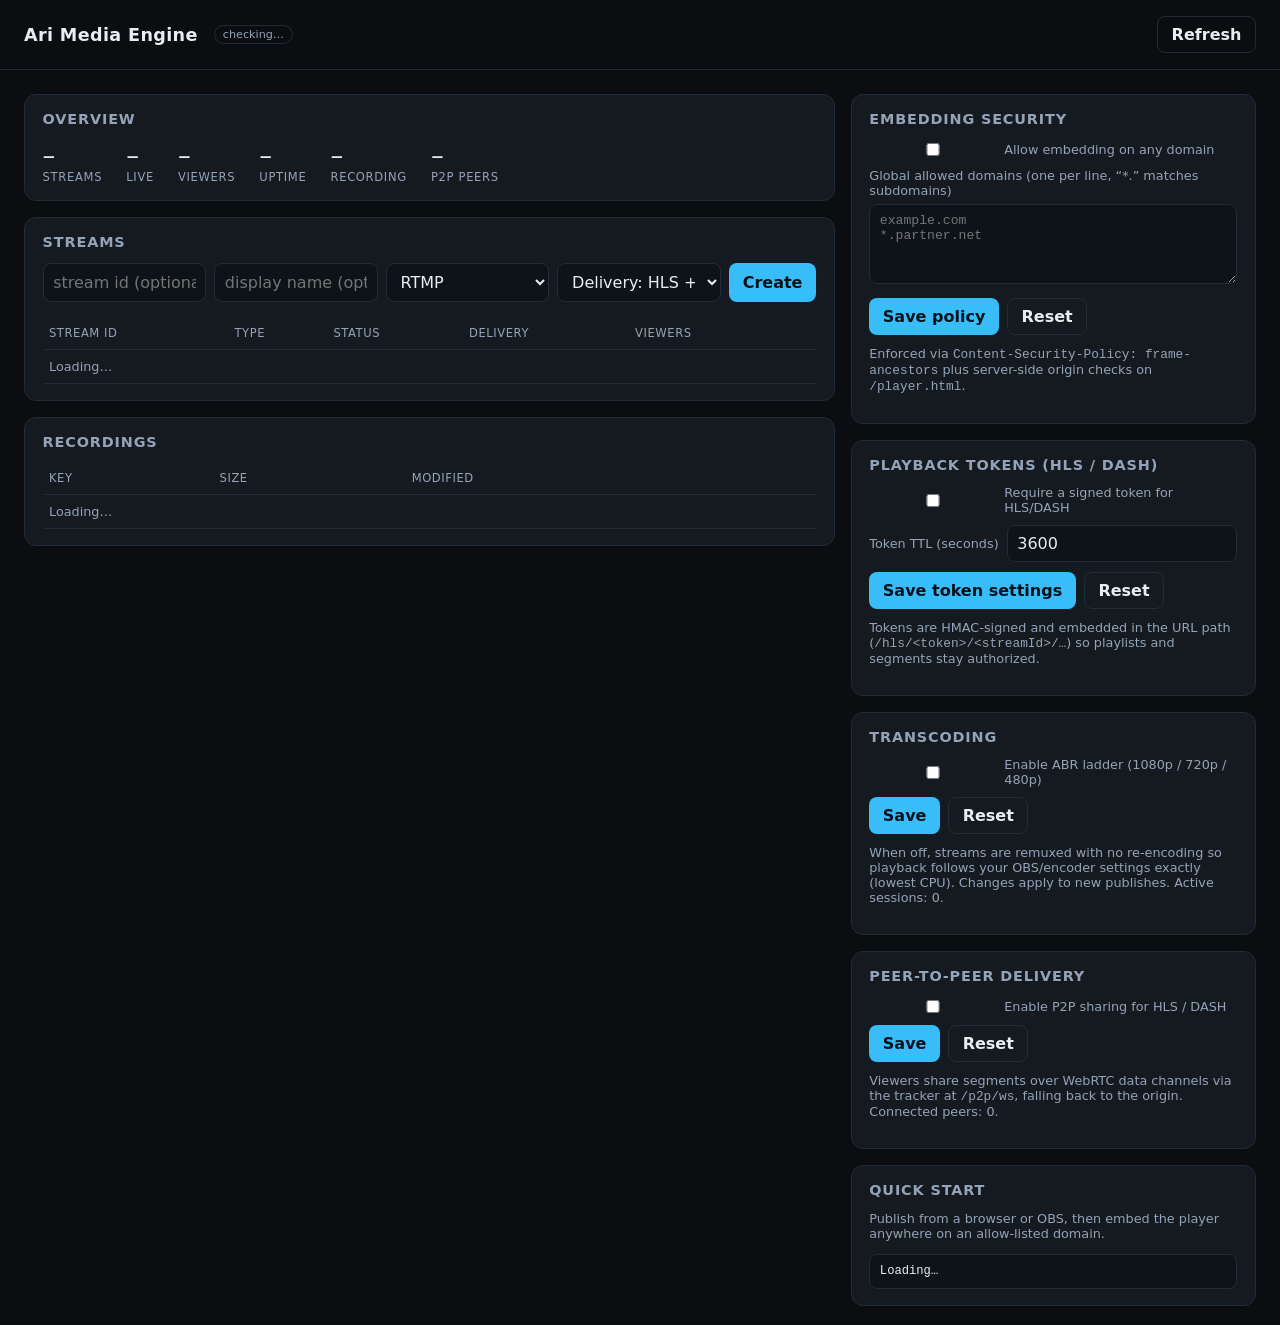
==== commit 5fc89e85: "HLS/DASH focus: audio, optional ABR, token auto-refresh, drop WebRTC playback - Transcode now carrie" ====
--- a/web/dashboard/index.html
+++ b/web/dashboard/index.html
@@ -46,8 +46,8 @@
     <h1>Ari Media Engine</h1>
     <span class="badge" id="health">checking…</span>
     <span style="flex:1"></span>
-    <button class="ghost" onclick="loadAll()">Refresh</button>
-    <button class="ghost" id="logout-btn" onclick="logout()" hidden>Sign out</button>
+    <button class="ghost" id="refresh-btn">Refresh</button>
+    <button class="ghost" id="logout-btn" hidden>Sign out</button>
   </header>
 
   <main>
@@ -70,14 +70,12 @@
           <input id="c-id" placeholder="stream id (optional)" autocomplete="off">
           <input id="c-name" placeholder="display name (optional)" autocomplete="off">
           <select id="c-type">
-            <option value="webrtc">WebRTC</option>
             <option value="rtmp">RTMP</option>
             <option value="srt">SRT</option>
             <option value="rtsp">RTSP</option>
           </select>
           <select id="c-delivery">
-            <option value="all">Delivery: all</option>
-            <option value="webrtc">Delivery: WebRTC only</option>
+            <option value="all">Delivery: HLS + DASH</option>
             <option value="hls">Delivery: HLS only</option>
             <option value="dash">Delivery: DASH only</option>
           </select>
@@ -111,8 +109,8 @@
         <div class="muted" style="margin-bottom:.35rem;">Global allowed domains (one per line, “*.” matches subdomains)</div>
         <textarea id="domains" placeholder="example.com&#10;*.partner.net"></textarea>
         <div style="margin-top:.6rem; display:flex; gap:.5rem;">
-          <button onclick="saveDomains()">Save policy</button>
-          <button class="ghost" onclick="loadDomains()">Reset</button>
+          <button id="save-domains-btn">Save policy</button>
+          <button class="ghost" id="reset-domains-btn">Reset</button>
         </div>
         <p class="muted" style="margin-top:.7rem;">Enforced via <code>Content-Security-Policy: frame-ancestors</code> plus server-side origin checks on <code>/player.html</code>.</p>
       </div>
@@ -127,11 +125,25 @@
           <input type="number" id="token-ttl" min="30" step="30" value="3600" style="flex:1">
         </div>
         <div style="display:flex; gap:.5rem;">
-          <button onclick="saveTokenConfig()">Save token settings</button>
-          <button class="ghost" onclick="loadTokenConfig()">Reset</button>
+          <button id="save-token-btn">Save token settings</button>
+          <button class="ghost" id="reset-token-btn">Reset</button>
         </div>
         <p class="muted" style="margin-top:.7rem;">Tokens are HMAC-signed and embedded in the URL path
           (<code>/hls/&lt;token&gt;/&lt;streamId&gt;/…</code>) so playlists and segments stay authorized.</p>
+      </div>
+
+      <div class="panel">
+        <h2>Transcoding</h2>
+        <label class="muted" style="display:flex; align-items:center; gap:.5rem; margin-bottom:.6rem;">
+          <input type="checkbox" id="abr-enabled" style="flex:0"> Enable ABR ladder (1080p / 720p / 480p)
+        </label>
+        <div style="display:flex; gap:.5rem;">
+          <button id="save-abr-btn">Save</button>
+          <button class="ghost" id="reset-abr-btn">Reset</button>
+        </div>
+        <p class="muted" style="margin-top:.7rem;">When off, streams are remuxed with no re-encoding so
+          playback follows your OBS/encoder settings exactly (lowest CPU). Changes apply to new publishes.
+          Active sessions: <span id="abr-active">0</span>.</p>
       </div>
 
       <div class="panel">
@@ -140,8 +152,8 @@
           <input type="checkbox" id="p2p-enabled" style="flex:0"> Enable P2P sharing for HLS / DASH
         </label>
         <div style="display:flex; gap:.5rem;">
-          <button onclick="saveP2P()">Save</button>
-          <button class="ghost" onclick="loadP2P()">Reset</button>
+          <button id="save-p2p-btn">Save</button>
+          <button class="ghost" id="reset-p2p-btn">Reset</button>
         </div>
         <p class="muted" style="margin-top:.7rem;">Viewers share segments over WebRTC data channels via the
           tracker at <code>/p2p/ws</code>, falling back to the origin. Connected peers:
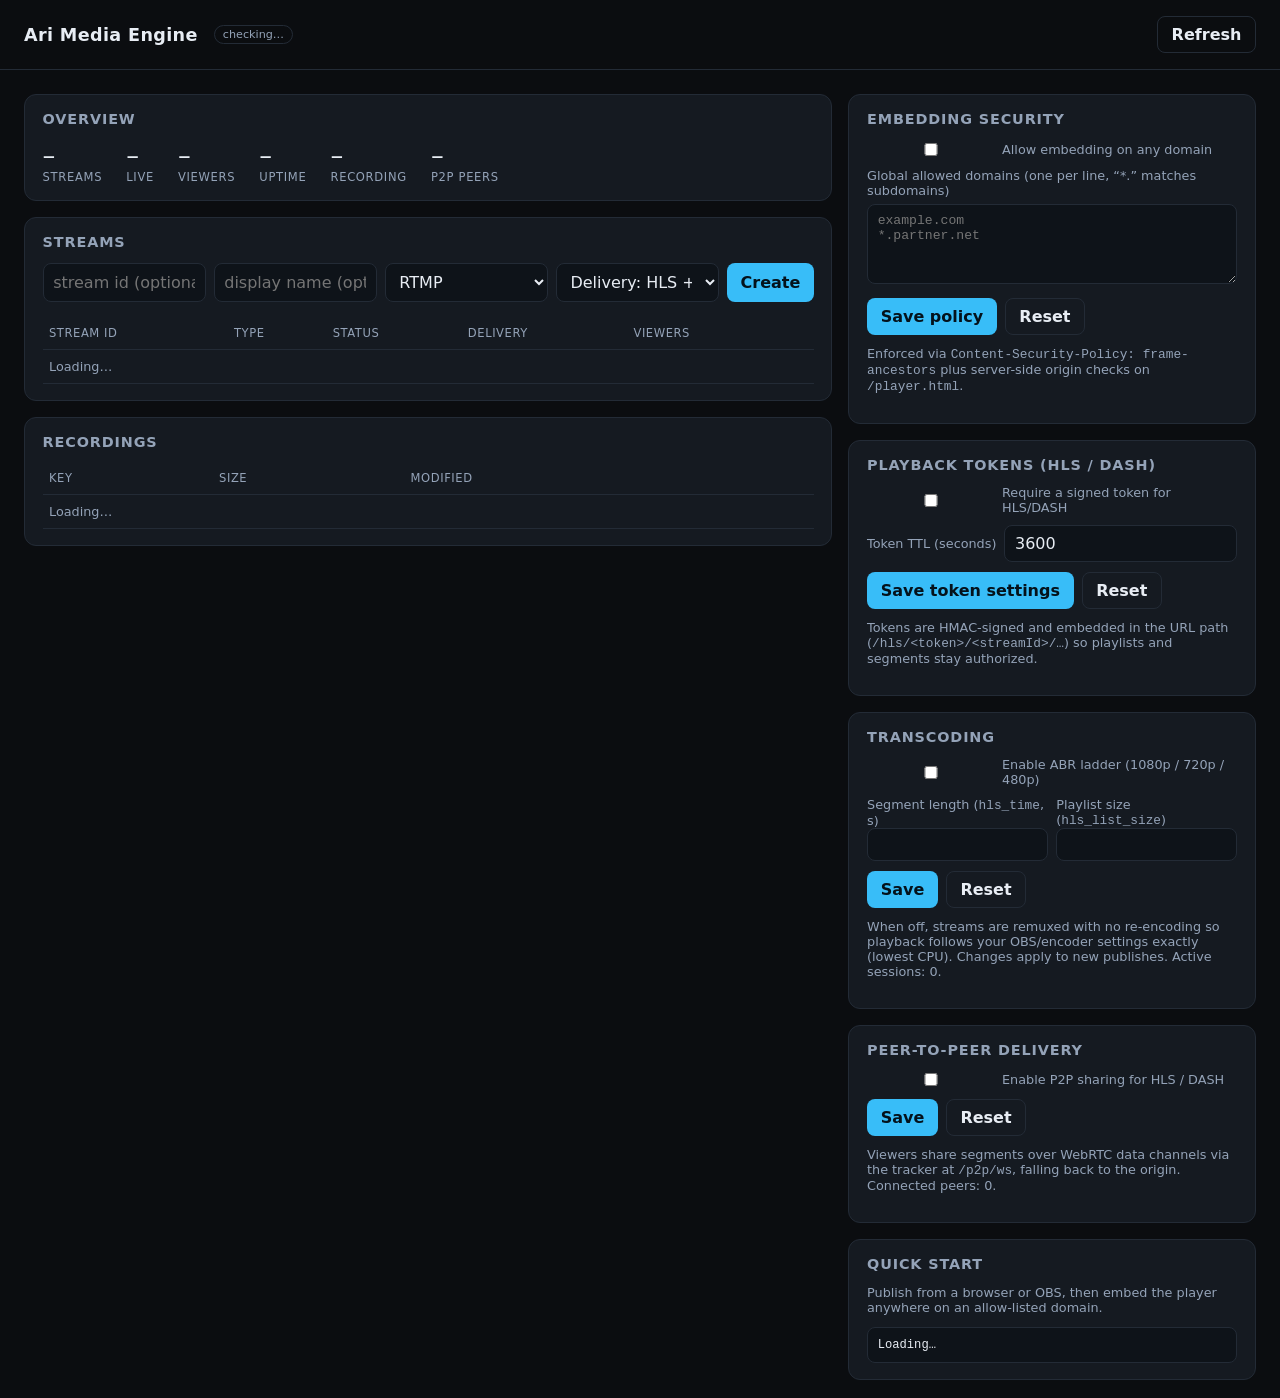
==== commit 9683a209: "Player UX + CSP fixes; runtime hls_time/hls_list_size - CSP: add worker-src/child-src 'self' blob: s" ====
--- a/web/dashboard/index.html
+++ b/web/dashboard/index.html
@@ -137,6 +137,14 @@
         <label class="muted" style="display:flex; align-items:center; gap:.5rem; margin-bottom:.6rem;">
           <input type="checkbox" id="abr-enabled" style="flex:0"> Enable ABR ladder (1080p / 720p / 480p)
         </label>
+        <div style="display:flex; gap:.5rem; margin-bottom:.6rem;">
+          <label class="muted" style="flex:1">Segment length (<code>hls_time</code>, s)
+            <input id="hls-time" type="number" min="1" step="1" autocomplete="off">
+          </label>
+          <label class="muted" style="flex:1">Playlist size (<code>hls_list_size</code>)
+            <input id="hls-list-size" type="number" min="1" step="1" autocomplete="off">
+          </label>
+        </div>
         <div style="display:flex; gap:.5rem;">
           <button id="save-abr-btn">Save</button>
           <button class="ghost" id="reset-abr-btn">Reset</button>
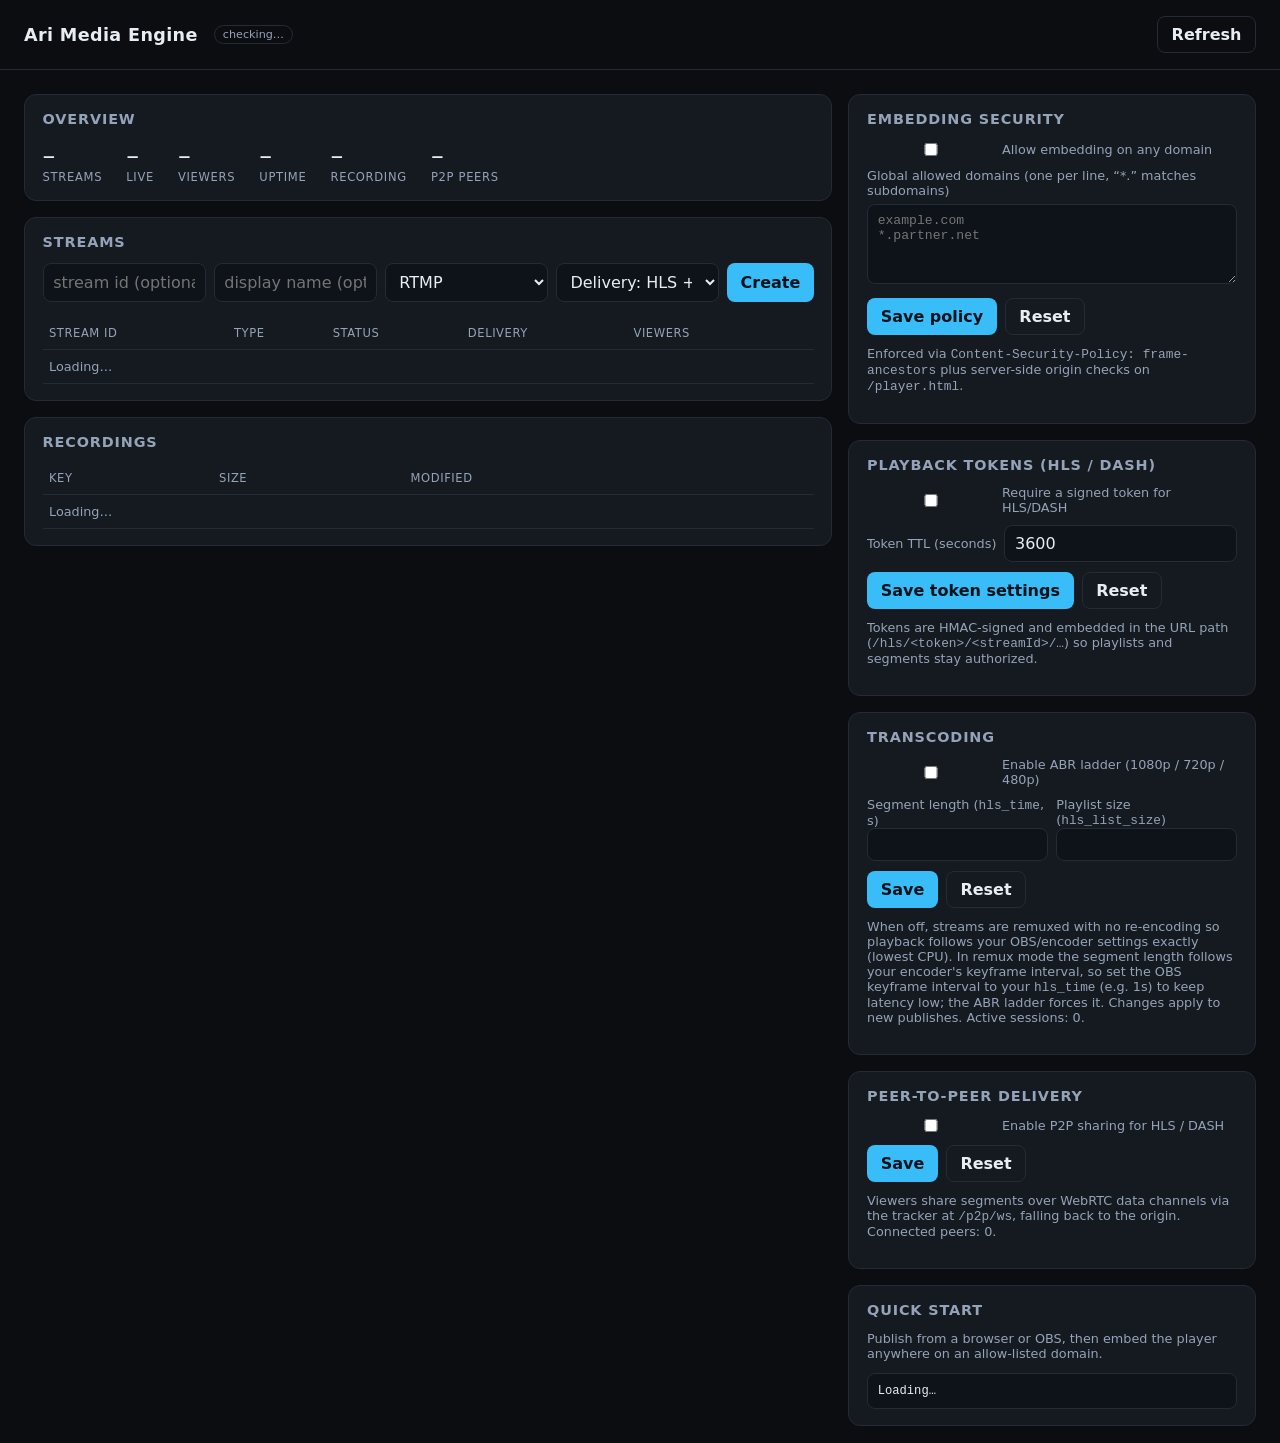
==== commit e471fd3c: "Fix iOS HLS playback (MIME types) and reduce HLS latency - Serve HLS/DASH with explicit MIME types: " ====
--- a/web/dashboard/index.html
+++ b/web/dashboard/index.html
@@ -150,8 +150,10 @@
           <button class="ghost" id="reset-abr-btn">Reset</button>
         </div>
         <p class="muted" style="margin-top:.7rem;">When off, streams are remuxed with no re-encoding so
-          playback follows your OBS/encoder settings exactly (lowest CPU). Changes apply to new publishes.
-          Active sessions: <span id="abr-active">0</span>.</p>
+          playback follows your OBS/encoder settings exactly (lowest CPU). In remux mode the segment
+          length follows your encoder's keyframe interval, so set the OBS keyframe interval to your
+          <code>hls_time</code> (e.g. 1s) to keep latency low; the ABR ladder forces it. Changes apply to
+          new publishes. Active sessions: <span id="abr-active">0</span>.</p>
       </div>
 
       <div class="panel">
